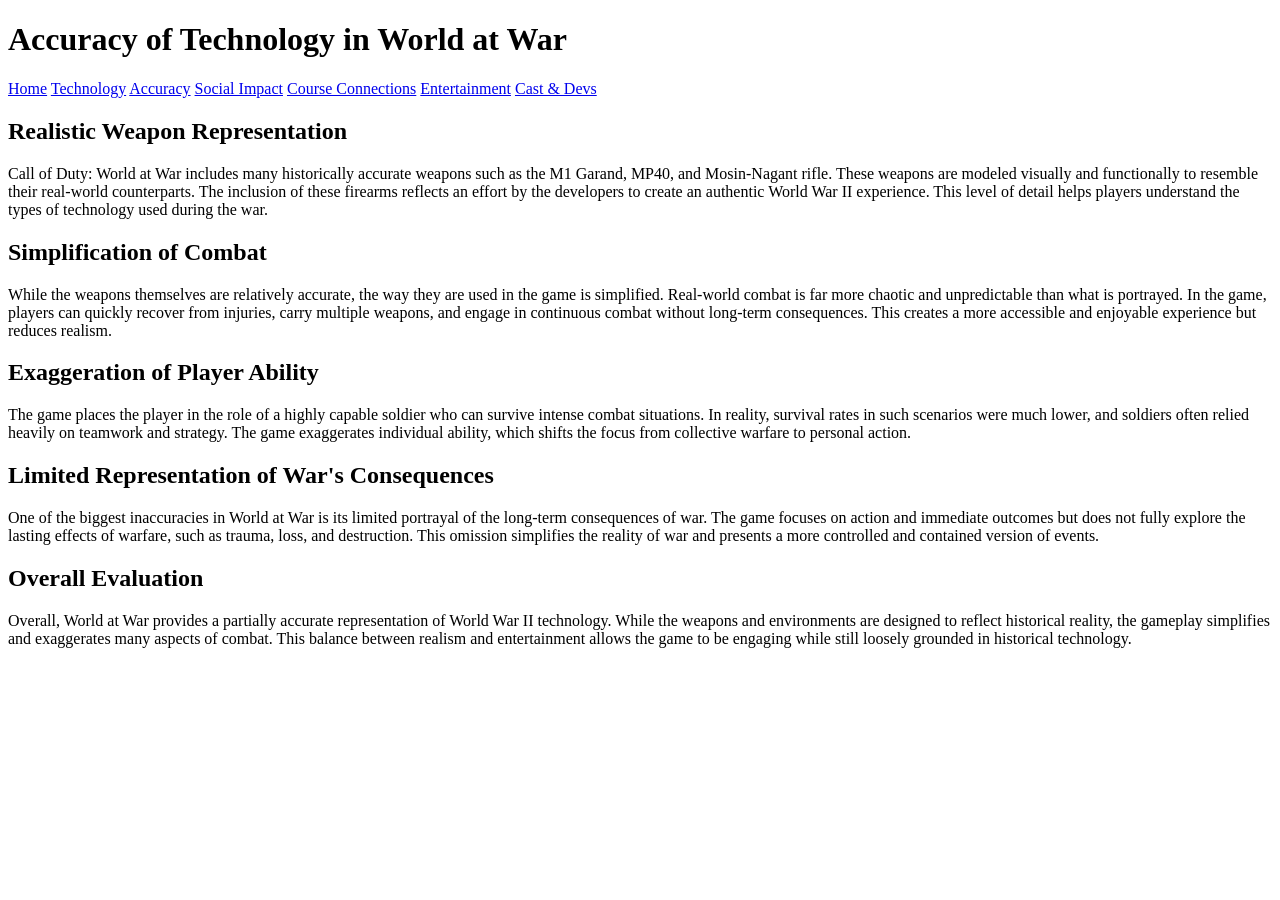
==== pages/accuracy.html @ 3baa03cf "Update accuracy.html" ====
<!DOCTYPE html>
<html lang="en">
<head>
    <meta charset="UTF-8">
    <title>Accuracy - World at War</title>
    <link rel="stylesheet" href="../style.css">
</head>
<body>

<header>
    <h1>Accuracy of Technology in World at War</h1>
</header>

<nav>
    <a href="../index.html">Home</a>
    <a href="technology.html">Technology</a>
    <a href="accuracy.html">Accuracy</a>
    <a href="social-impact.html">Social Impact</a>
    <a href="course-connections.html">Course Connections</a>
    <a href="entertainment.html">Entertainment</a>
    <a href="cast.html">Cast & Devs</a>
</nav>

<section>
    <h2>Realistic Weapon Representation</h2>
    <p>
        Call of Duty: World at War includes many historically accurate weapons such as the M1 Garand, MP40, 
        and Mosin-Nagant rifle. These weapons are modeled visually and functionally to resemble their real-world 
        counterparts. The inclusion of these firearms reflects an effort by the developers to create an authentic 
        World War II experience. This level of detail helps players understand the types of technology used during 
        the war.
    </p>
</section>

<section>
    <h2>Simplification of Combat</h2>
    <p>
        While the weapons themselves are relatively accurate, the way they are used in the game is simplified. 
        Real-world combat is far more chaotic and unpredictable than what is portrayed. In the game, players can 
        quickly recover from injuries, carry multiple weapons, and engage in continuous combat without long-term 
        consequences. This creates a more accessible and enjoyable experience but reduces realism.
    </p>
</section>

<section>
    <h2>Exaggeration of Player Ability</h2>
    <p>
        The game places the player in the role of a highly capable soldier who can survive intense combat situations. 
        In reality, survival rates in such scenarios were much lower, and soldiers often relied heavily on teamwork 
        and strategy. The game exaggerates individual ability, which shifts the focus from collective warfare to 
        personal action.
    </p>
</section>

<section>
    <h2>Limited Representation of War's Consequences</h2>
    <p>
        One of the biggest inaccuracies in World at War is its limited portrayal of the long-term consequences of war. 
        The game focuses on action and immediate outcomes but does not fully explore the lasting effects of warfare, 
        such as trauma, loss, and destruction. This omission simplifies the reality of war and presents a more 
        controlled and contained version of events.
    </p>
</section>

<section>
    <h2>Overall Evaluation</h2>
    <p>
        Overall, World at War provides a partially accurate representation of World War II technology. While the 
        weapons and environments are designed to reflect historical reality, the gameplay simplifies and exaggerates 
        many aspects of combat. This balance between realism and entertainment allows the game to be engaging while 
        still loosely grounded in historical technology.
    </p>
</section>

</body>
</html>
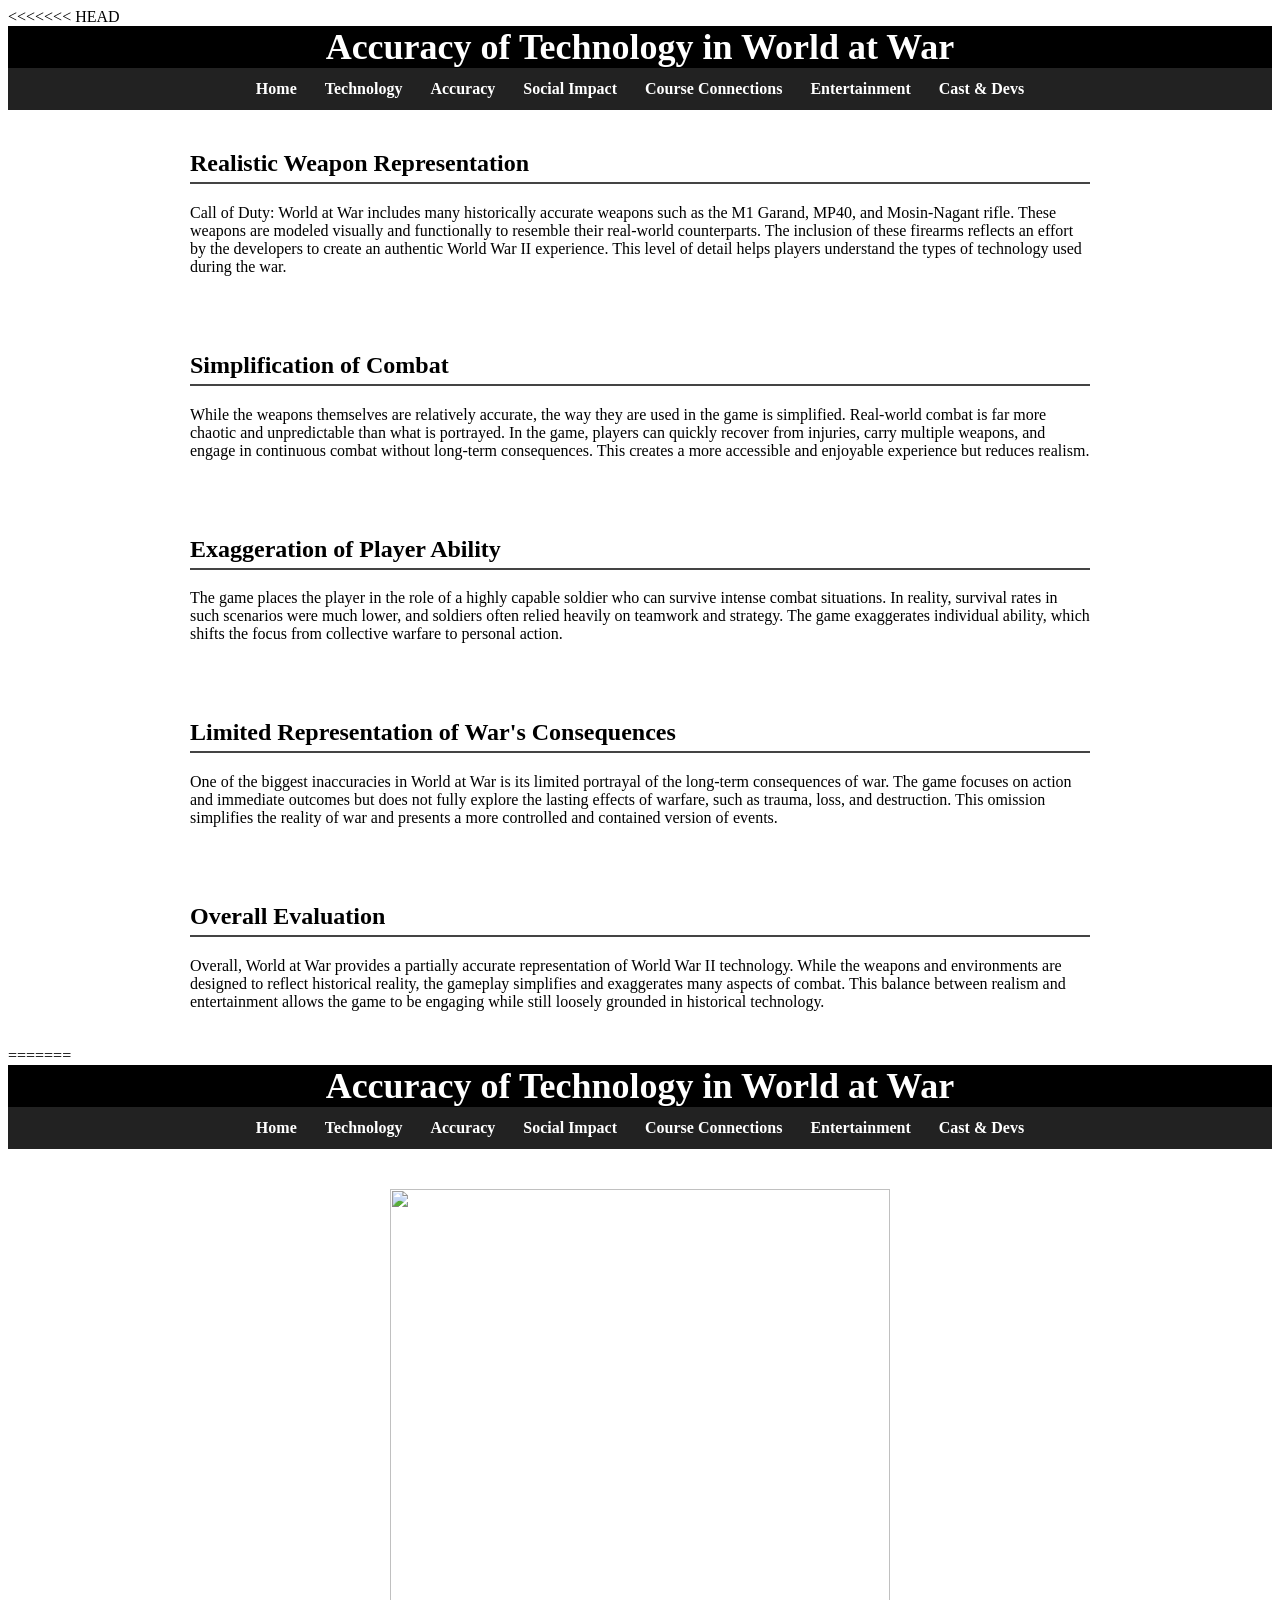
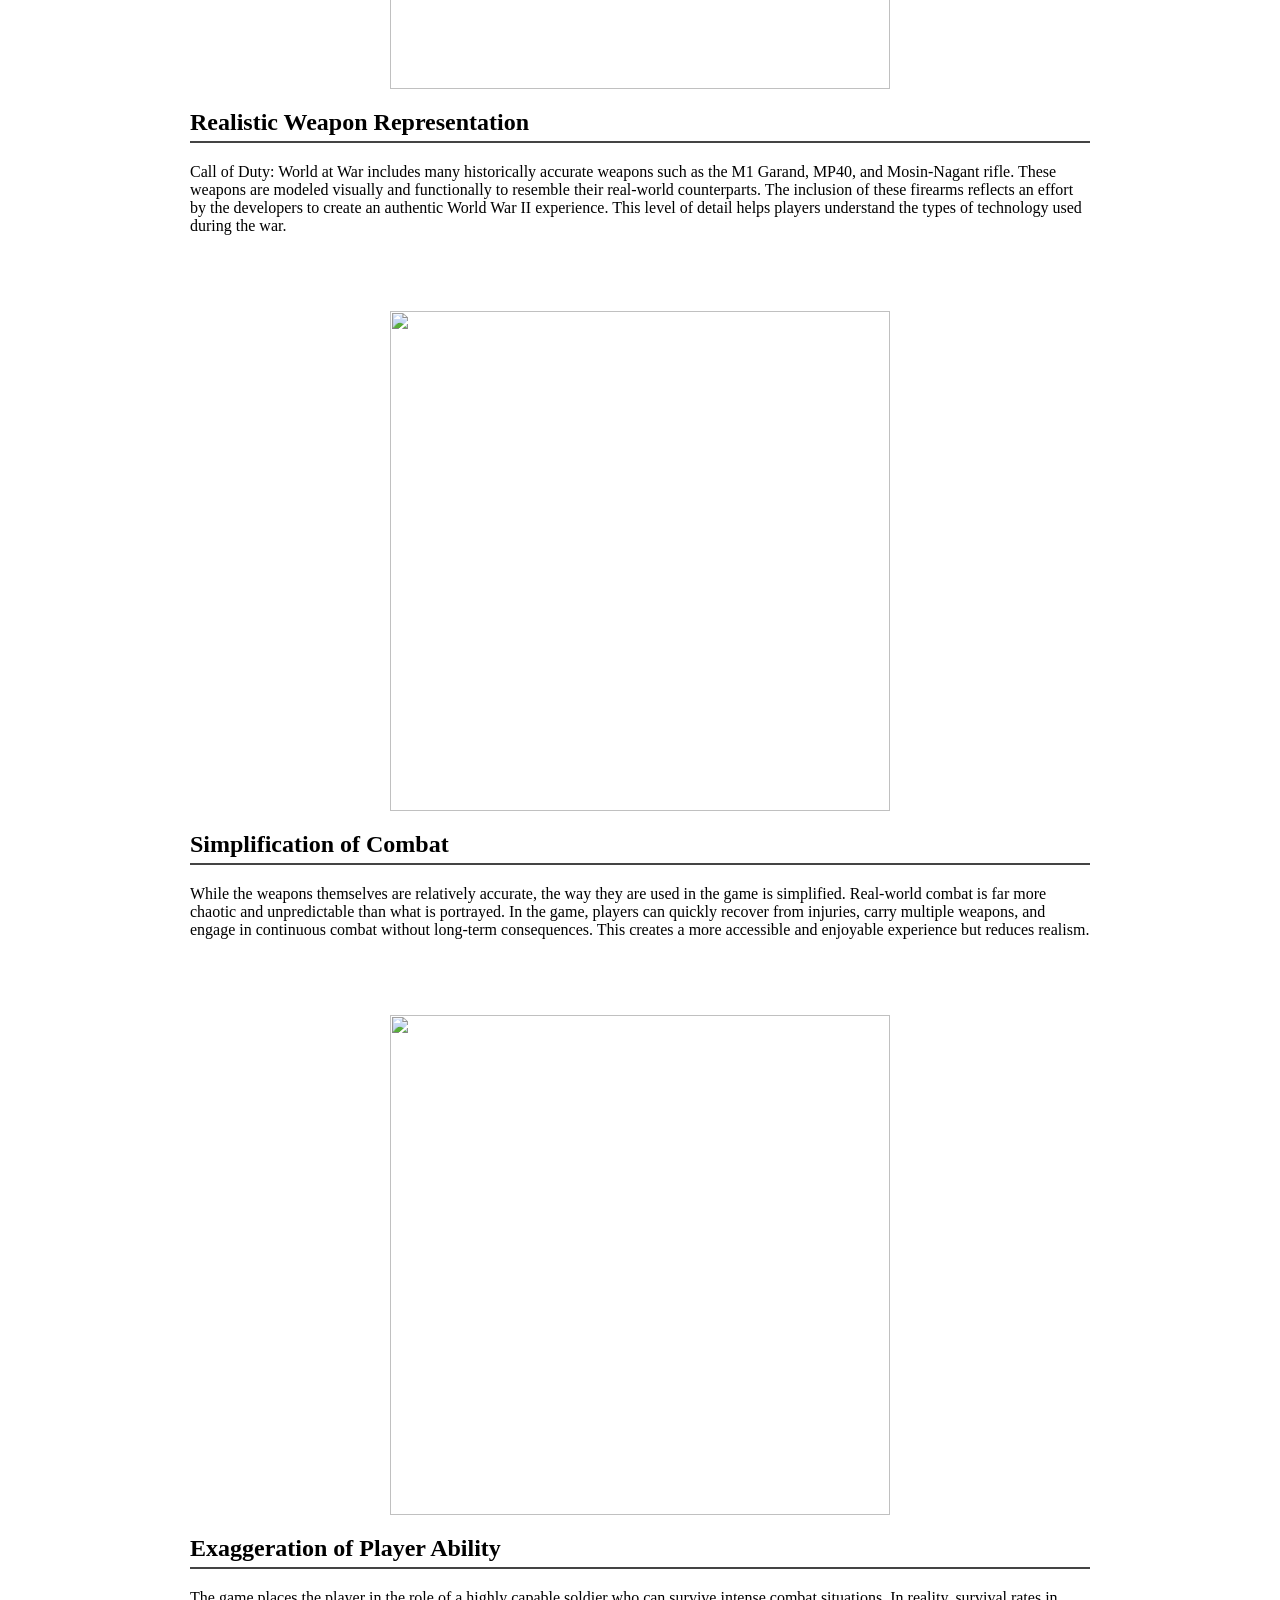
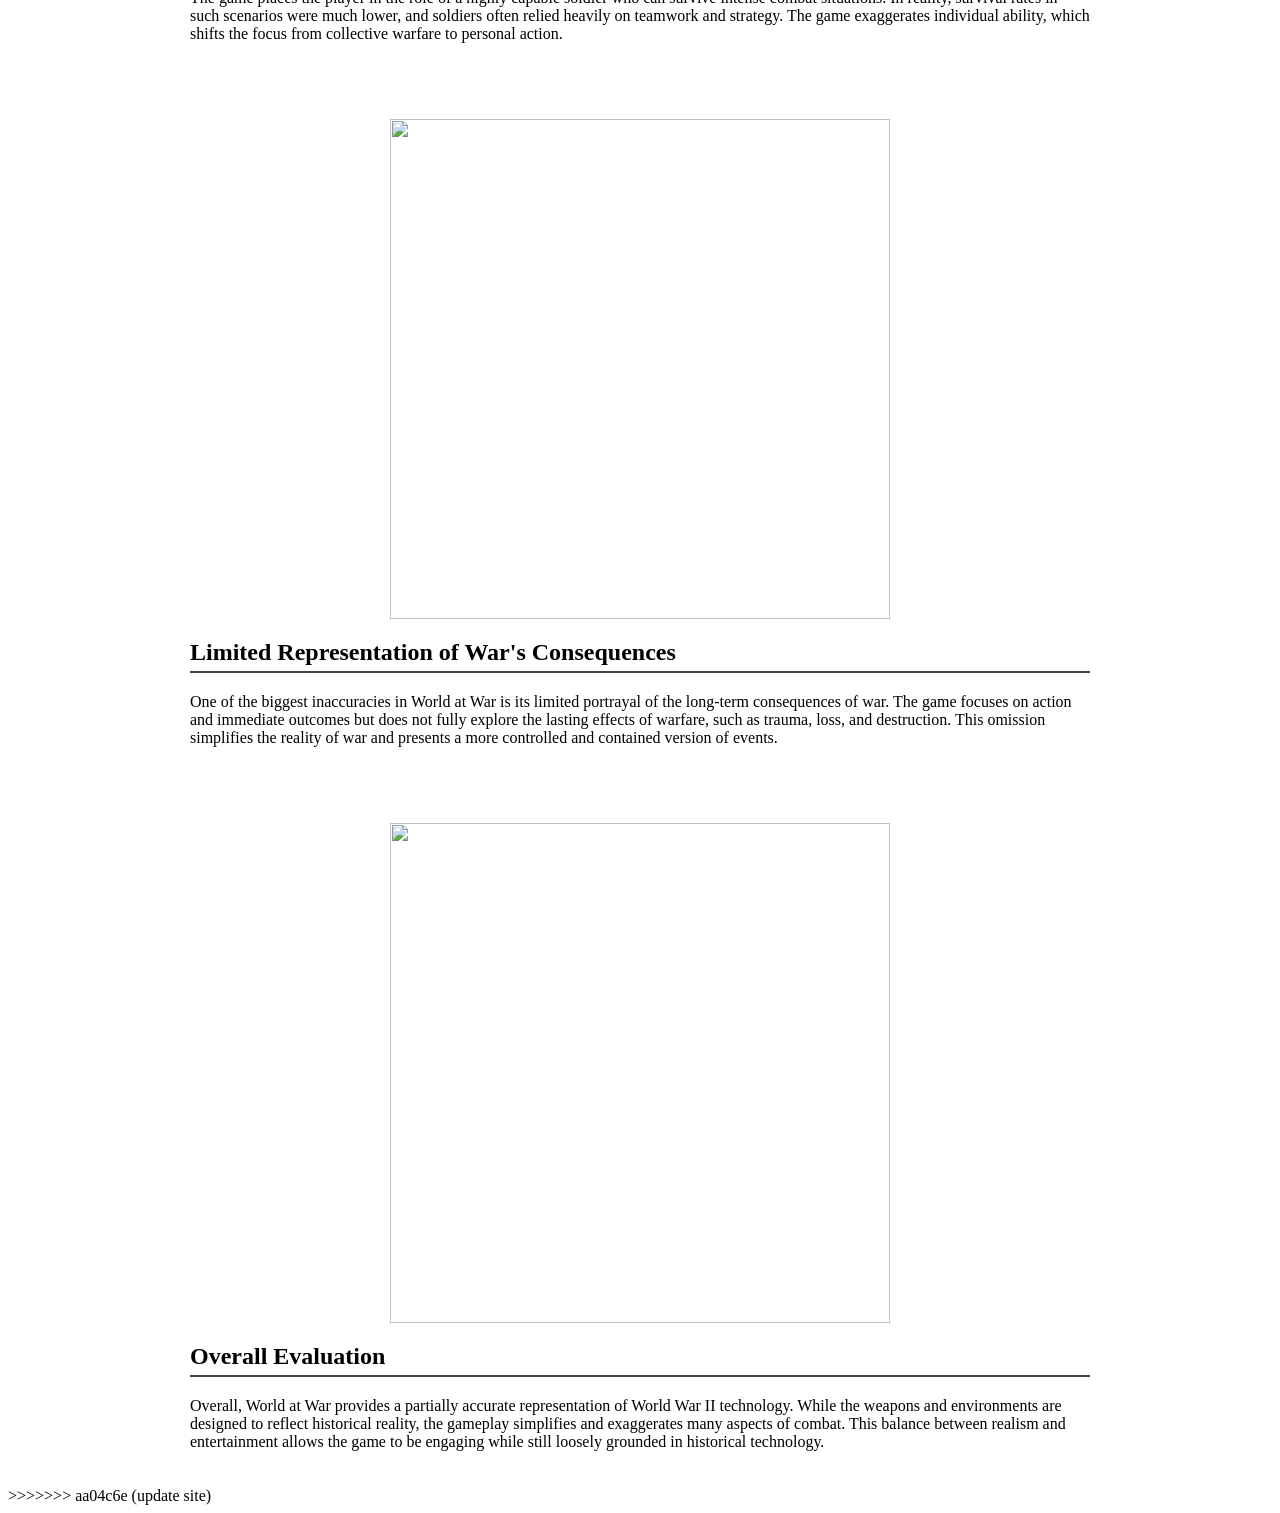
==== commit 361c3153: "final version" ====
--- a/pages/accuracy.html
+++ b/pages/accuracy.html
@@ -1,3 +1,4 @@
+<<<<<<< HEAD
 <!DOCTYPE html>
 <html lang="en">
 <head>
@@ -74,3 +75,91 @@
 
 </body>
 </html>
+=======
+<!DOCTYPE html>
+<html lang="en">
+<head>
+    <meta charset="UTF-8">
+    <title>Accuracy - World at War</title>
+    <link rel="stylesheet" href="../style.css">
+</head>
+<body>
+
+<header>
+    <h1>Accuracy of Technology in World at War</h1>
+</header>
+
+<nav>
+    <a href="../index.html">Home</a>
+    <a href="technology.html">Technology</a>
+    <a href="accuracy.html">Accuracy</a>
+    <a href="social-impact.html">Social Impact</a>
+    <a href="course-connections.html">Course Connections</a>
+    <a href="entertainment.html">Entertainment</a>
+    <a href="cast.html">Cast & Devs</a>
+</nav>
+
+<section>
+    <img src="https://cdn.britannica.com/74/143874-050-BFB34A89/Garand-rifle-1945.jpg" 
+style="width:500px; display:block; margin:20px auto;">
+    <h2>Realistic Weapon Representation</h2>
+    <p>
+        Call of Duty: World at War includes many historically accurate weapons such as the M1 Garand, MP40, 
+        and Mosin-Nagant rifle. These weapons are modeled visually and functionally to resemble their real-world 
+        counterparts. The inclusion of these firearms reflects an effort by the developers to create an authentic 
+        World War II experience. This level of detail helps players understand the types of technology used during 
+        the war.
+    </p>
+</section>
+
+<section>
+    <img src="https://www.armyupress.army.mil/Portals/7/military-review/img/ENGLISHso2018/Schifferle-img-1.jpg" 
+style="width:500px; display:block; margin:20px auto;">
+    <h2>Simplification of Combat</h2>
+    <p>
+        While the weapons themselves are relatively accurate, the way they are used in the game is simplified. 
+        Real-world combat is far more chaotic and unpredictable than what is portrayed. In the game, players can 
+        quickly recover from injuries, carry multiple weapons, and engage in continuous combat without long-term 
+        consequences. This creates a more accessible and enjoyable experience but reduces realism.
+    </p>
+</section>
+
+<section>
+    <img src="https://www.tjomo.com/wp-content/uploads/2022/08/53-1-600x504.jpg" 
+style="width:500px; display:block; margin:20px auto;">
+    <h2>Exaggeration of Player Ability</h2>
+    <p>
+        The game places the player in the role of a highly capable soldier who can survive intense combat situations. 
+        In reality, survival rates in such scenarios were much lower, and soldiers often relied heavily on teamwork 
+        and strategy. The game exaggerates individual ability, which shifts the focus from collective warfare to 
+        personal action.
+    </p>
+</section>
+
+<section>
+    <img src="https://gdb.rferl.org/1badff0f-e634-4d8c-bf6d-13f216c8ab47_w1071_s_d3.jpg" 
+style="width:500px; display:block; margin:20px auto;">
+    <h2>Limited Representation of War's Consequences</h2>
+    <p>
+        One of the biggest inaccuracies in World at War is its limited portrayal of the long-term consequences of war. 
+        The game focuses on action and immediate outcomes but does not fully explore the lasting effects of warfare, 
+        such as trauma, loss, and destruction. This omission simplifies the reality of war and presents a more 
+        controlled and contained version of events.
+    </p>
+</section>
+
+<section>
+    <img src="https://www.exitlag.com/blog/wp-content/uploads/2024/11/call-of-duty-world-at-war-1-1024x576.webp" 
+style="width:500px; display:block; margin:20px auto;">
+    <h2>Overall Evaluation</h2>
+    <p>
+        Overall, World at War provides a partially accurate representation of World War II technology. While the 
+        weapons and environments are designed to reflect historical reality, the gameplay simplifies and exaggerates 
+        many aspects of combat. This balance between realism and entertainment allows the game to be engaging while 
+        still loosely grounded in historical technology.
+    </p>
+</section>
+
+</body>
+</html>
+>>>>>>> aa04c6e (update site)
--- a/style.css
+++ b/style.css
@@ -0,0 +1,111 @@
+<<<<<<< HEAD
+body {
+    font-family: Arial, sans-serif;
+    margin: 0;
+    background-color: #111;
+    color: #eee;
+}
+
+header {
+    text-align: center;
+    color: white;
+    background-color: #000;
+}
+
+header h1 {
+    margin: 0;
+    font-size: 36px;
+}
+
+header p {
+    margin: 5px 0;
+}
+
+nav {
+    background: #222;
+    padding: 12px;
+    text-align: center;
+}
+
+nav a {
+    color: #fff;
+    margin: 0 12px;
+    text-decoration: none;
+    font-weight: bold;
+}
+
+nav a:hover {
+    color: #ff4d4d;
+}
+
+section {
+    padding: 20px;
+    max-width: 900px;
+    margin: auto;
+}
+
+h2 {
+    border-bottom: 2px solid #444;
+    padding-bottom: 5px;
+}
+
+iframe {
+    display: block;
+    margin: 20px auto;
+}
+=======
+body {
+    font-family: Arial, sans-serif;
+    margin: 0;
+    background-color: #111;
+    color: #eee;
+}
+
+header {
+    text-align: center;
+    color: white;
+    background-color: #000;
+}
+
+header h1 {
+    margin: 0;
+    font-size: 36px;
+}
+
+header p {
+    margin: 5px 0;
+}
+
+nav {
+    background: #222;
+    padding: 12px;
+    text-align: center;
+}
+
+nav a {
+    color: #fff;
+    margin: 0 12px;
+    text-decoration: none;
+    font-weight: bold;
+}
+
+nav a:hover {
+    color: #ff4d4d;
+}
+
+section {
+    padding: 20px;
+    max-width: 900px;
+    margin: auto;
+}
+
+h2 {
+    border-bottom: 2px solid #444;
+    padding-bottom: 5px;
+}
+
+iframe {
+    display: block;
+    margin: 20px auto;
+}
+>>>>>>> aa04c6e (update site)
--- a/style.css
+++ b/style.css
@@ -0,0 +1,111 @@
+<<<<<<< HEAD
+body {
+    font-family: Arial, sans-serif;
+    margin: 0;
+    background-color: #111;
+    color: #eee;
+}
+
+header {
+    text-align: center;
+    color: white;
+    background-color: #000;
+}
+
+header h1 {
+    margin: 0;
+    font-size: 36px;
+}
+
+header p {
+    margin: 5px 0;
+}
+
+nav {
+    background: #222;
+    padding: 12px;
+    text-align: center;
+}
+
+nav a {
+    color: #fff;
+    margin: 0 12px;
+    text-decoration: none;
+    font-weight: bold;
+}
+
+nav a:hover {
+    color: #ff4d4d;
+}
+
+section {
+    padding: 20px;
+    max-width: 900px;
+    margin: auto;
+}
+
+h2 {
+    border-bottom: 2px solid #444;
+    padding-bottom: 5px;
+}
+
+iframe {
+    display: block;
+    margin: 20px auto;
+}
+=======
+body {
+    font-family: Arial, sans-serif;
+    margin: 0;
+    background-color: #111;
+    color: #eee;
+}
+
+header {
+    text-align: center;
+    color: white;
+    background-color: #000;
+}
+
+header h1 {
+    margin: 0;
+    font-size: 36px;
+}
+
+header p {
+    margin: 5px 0;
+}
+
+nav {
+    background: #222;
+    padding: 12px;
+    text-align: center;
+}
+
+nav a {
+    color: #fff;
+    margin: 0 12px;
+    text-decoration: none;
+    font-weight: bold;
+}
+
+nav a:hover {
+    color: #ff4d4d;
+}
+
+section {
+    padding: 20px;
+    max-width: 900px;
+    margin: auto;
+}
+
+h2 {
+    border-bottom: 2px solid #444;
+    padding-bottom: 5px;
+}
+
+iframe {
+    display: block;
+    margin: 20px auto;
+}
+>>>>>>> aa04c6e (update site)
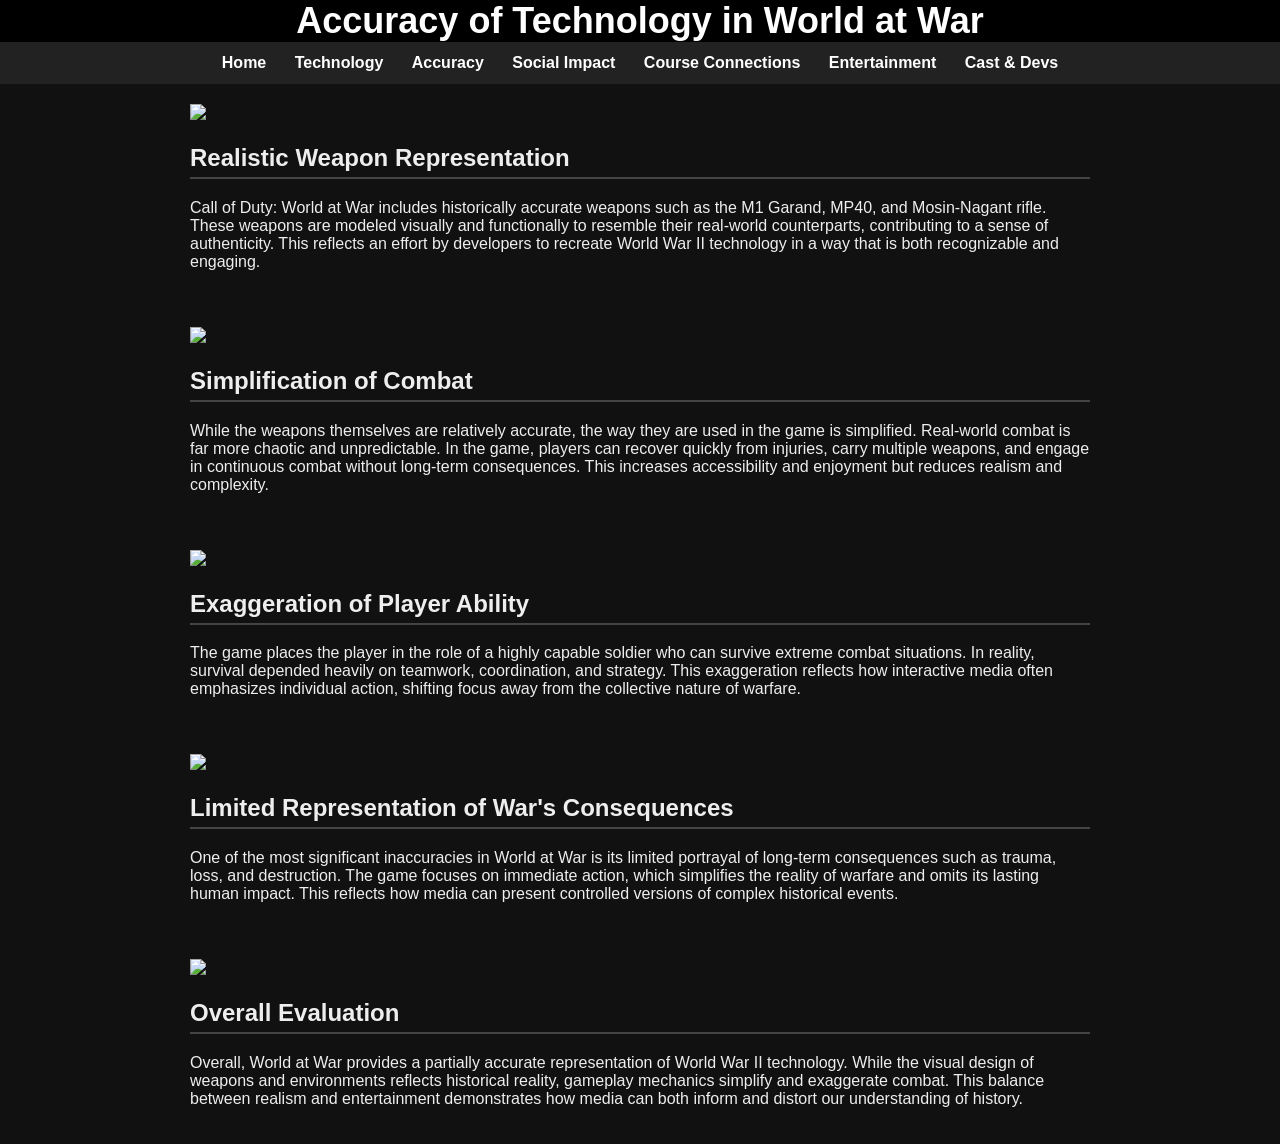
==== commit d9e4232a: "update" ====
--- a/pages/accuracy.html
+++ b/pages/accuracy.html
@@ -1,91 +1,15 @@
-<<<<<<< HEAD
-<!DOCTYPE html>
-<html lang="en">
-<head>
-    <meta charset="UTF-8">
-    <title>Accuracy - World at War</title>
-    <link rel="stylesheet" href="../style.css">
-</head>
-<body>
-
-<header>
-    <h1>Accuracy of Technology in World at War</h1>
-</header>
-
-<nav>
-    <a href="../index.html">Home</a>
-    <a href="technology.html">Technology</a>
-    <a href="accuracy.html">Accuracy</a>
-    <a href="social-impact.html">Social Impact</a>
-    <a href="course-connections.html">Course Connections</a>
-    <a href="entertainment.html">Entertainment</a>
-    <a href="cast.html">Cast & Devs</a>
-</nav>
-
-<section>
-    <h2>Realistic Weapon Representation</h2>
-    <p>
-        Call of Duty: World at War includes many historically accurate weapons such as the M1 Garand, MP40, 
-        and Mosin-Nagant rifle. These weapons are modeled visually and functionally to resemble their real-world 
-        counterparts. The inclusion of these firearms reflects an effort by the developers to create an authentic 
-        World War II experience. This level of detail helps players understand the types of technology used during 
-        the war.
-    </p>
-</section>
-
-<section>
-    <h2>Simplification of Combat</h2>
-    <p>
-        While the weapons themselves are relatively accurate, the way they are used in the game is simplified. 
-        Real-world combat is far more chaotic and unpredictable than what is portrayed. In the game, players can 
-        quickly recover from injuries, carry multiple weapons, and engage in continuous combat without long-term 
-        consequences. This creates a more accessible and enjoyable experience but reduces realism.
-    </p>
-</section>
-
-<section>
-    <h2>Exaggeration of Player Ability</h2>
-    <p>
-        The game places the player in the role of a highly capable soldier who can survive intense combat situations. 
-        In reality, survival rates in such scenarios were much lower, and soldiers often relied heavily on teamwork 
-        and strategy. The game exaggerates individual ability, which shifts the focus from collective warfare to 
-        personal action.
-    </p>
-</section>
-
-<section>
-    <h2>Limited Representation of War's Consequences</h2>
-    <p>
-        One of the biggest inaccuracies in World at War is its limited portrayal of the long-term consequences of war. 
-        The game focuses on action and immediate outcomes but does not fully explore the lasting effects of warfare, 
-        such as trauma, loss, and destruction. This omission simplifies the reality of war and presents a more 
-        controlled and contained version of events.
-    </p>
-</section>
-
-<section>
-    <h2>Overall Evaluation</h2>
-    <p>
-        Overall, World at War provides a partially accurate representation of World War II technology. While the 
-        weapons and environments are designed to reflect historical reality, the gameplay simplifies and exaggerates 
-        many aspects of combat. This balance between realism and entertainment allows the game to be engaging while 
-        still loosely grounded in historical technology.
-    </p>
-</section>
-
-</body>
-</html>
-=======
 <!DOCTYPE html>
 <html lang="en">
 <head>
     <meta charset="UTF-8">
+    <meta name="viewport" content="width=device-width, initial-scale=1.0">
     <title>Accuracy - World at War</title>
     <link rel="stylesheet" href="../style.css">
 </head>
+
 <body>
 
-<header>
+<header class="sub-hero">
     <h1>Accuracy of Technology in World at War</h1>
 </header>
 
@@ -99,67 +23,63 @@
     <a href="cast.html">Cast & Devs</a>
 </nav>
 
+<main>
+
 <section>
-    <img src="https://cdn.britannica.com/74/143874-050-BFB34A89/Garand-rifle-1945.jpg" 
-style="width:500px; display:block; margin:20px auto;">
+    <img src="https://cdn.britannica.com/74/143874-050-BFB34A89/Garand-rifle-1945.jpg" class="content-img">
     <h2>Realistic Weapon Representation</h2>
     <p>
-        Call of Duty: World at War includes many historically accurate weapons such as the M1 Garand, MP40, 
-        and Mosin-Nagant rifle. These weapons are modeled visually and functionally to resemble their real-world 
-        counterparts. The inclusion of these firearms reflects an effort by the developers to create an authentic 
-        World War II experience. This level of detail helps players understand the types of technology used during 
-        the war.
+        Call of Duty: World at War includes historically accurate weapons such as the M1 Garand, MP40, 
+        and Mosin-Nagant rifle. These weapons are modeled visually and functionally to resemble their 
+        real-world counterparts, contributing to a sense of authenticity. This reflects an effort by 
+        developers to recreate World War II technology in a way that is both recognizable and engaging.
     </p>
 </section>
 
 <section>
-    <img src="https://www.armyupress.army.mil/Portals/7/military-review/img/ENGLISHso2018/Schifferle-img-1.jpg" 
-style="width:500px; display:block; margin:20px auto;">
+    <img src="https://www.armyupress.army.mil/Portals/7/military-review/img/ENGLISHso2018/Schifferle-img-1.jpg" class="content-img">
     <h2>Simplification of Combat</h2>
     <p>
         While the weapons themselves are relatively accurate, the way they are used in the game is simplified. 
-        Real-world combat is far more chaotic and unpredictable than what is portrayed. In the game, players can 
-        quickly recover from injuries, carry multiple weapons, and engage in continuous combat without long-term 
-        consequences. This creates a more accessible and enjoyable experience but reduces realism.
+        Real-world combat is far more chaotic and unpredictable. In the game, players can recover quickly from 
+        injuries, carry multiple weapons, and engage in continuous combat without long-term consequences. This 
+        increases accessibility and enjoyment but reduces realism and complexity.
     </p>
 </section>
 
 <section>
-    <img src="https://www.tjomo.com/wp-content/uploads/2022/08/53-1-600x504.jpg" 
-style="width:500px; display:block; margin:20px auto;">
+    <img src="https://www.tjomo.com/wp-content/uploads/2022/08/53-1-600x504.jpg" class="content-img">
     <h2>Exaggeration of Player Ability</h2>
     <p>
-        The game places the player in the role of a highly capable soldier who can survive intense combat situations. 
-        In reality, survival rates in such scenarios were much lower, and soldiers often relied heavily on teamwork 
-        and strategy. The game exaggerates individual ability, which shifts the focus from collective warfare to 
-        personal action.
+        The game places the player in the role of a highly capable soldier who can survive extreme combat situations. 
+        In reality, survival depended heavily on teamwork, coordination, and strategy. This exaggeration reflects how 
+        interactive media often emphasizes individual action, shifting focus away from the collective nature of warfare.
     </p>
 </section>
 
 <section>
-    <img src="https://gdb.rferl.org/1badff0f-e634-4d8c-bf6d-13f216c8ab47_w1071_s_d3.jpg" 
-style="width:500px; display:block; margin:20px auto;">
+    <img src="https://gdb.rferl.org/1badff0f-e634-4d8c-bf6d-13f216c8ab47_w1071_s_d3.jpg" class="content-img">
     <h2>Limited Representation of War's Consequences</h2>
     <p>
-        One of the biggest inaccuracies in World at War is its limited portrayal of the long-term consequences of war. 
-        The game focuses on action and immediate outcomes but does not fully explore the lasting effects of warfare, 
-        such as trauma, loss, and destruction. This omission simplifies the reality of war and presents a more 
-        controlled and contained version of events.
+        One of the most significant inaccuracies in World at War is its limited portrayal of long-term consequences 
+        such as trauma, loss, and destruction. The game focuses on immediate action, which simplifies the reality 
+        of warfare and omits its lasting human impact. This reflects how media can present controlled versions 
+        of complex historical events.
     </p>
 </section>
 
 <section>
-    <img src="https://www.exitlag.com/blog/wp-content/uploads/2024/11/call-of-duty-world-at-war-1-1024x576.webp" 
-style="width:500px; display:block; margin:20px auto;">
+    <img src="https://www.exitlag.com/blog/wp-content/uploads/2024/11/call-of-duty-world-at-war-1-1024x576.webp" class="content-img">
     <h2>Overall Evaluation</h2>
     <p>
-        Overall, World at War provides a partially accurate representation of World War II technology. While the 
-        weapons and environments are designed to reflect historical reality, the gameplay simplifies and exaggerates 
-        many aspects of combat. This balance between realism and entertainment allows the game to be engaging while 
-        still loosely grounded in historical technology.
+        Overall, World at War provides a partially accurate representation of World War II technology. While 
+        the visual design of weapons and environments reflects historical reality, gameplay mechanics simplify 
+        and exaggerate combat. This balance between realism and entertainment demonstrates how media can both 
+        inform and distort our understanding of history.
     </p>
 </section>
 
+</main>
+
 </body>
-</html>
->>>>>>> aa04c6e (update site)
+</html>
--- a/style.css
+++ b/style.css
@@ -1,4 +1,3 @@
-<<<<<<< HEAD
 body {
     font-family: Arial, sans-serif;
     margin: 0;
@@ -52,60 +51,4 @@
 iframe {
     display: block;
     margin: 20px auto;
-}
-=======
-body {
-    font-family: Arial, sans-serif;
-    margin: 0;
-    background-color: #111;
-    color: #eee;
-}
-
-header {
-    text-align: center;
-    color: white;
-    background-color: #000;
-}
-
-header h1 {
-    margin: 0;
-    font-size: 36px;
-}
-
-header p {
-    margin: 5px 0;
-}
-
-nav {
-    background: #222;
-    padding: 12px;
-    text-align: center;
-}
-
-nav a {
-    color: #fff;
-    margin: 0 12px;
-    text-decoration: none;
-    font-weight: bold;
-}
-
-nav a:hover {
-    color: #ff4d4d;
-}
-
-section {
-    padding: 20px;
-    max-width: 900px;
-    margin: auto;
-}
-
-h2 {
-    border-bottom: 2px solid #444;
-    padding-bottom: 5px;
-}
-
-iframe {
-    display: block;
-    margin: 20px auto;
-}
->>>>>>> aa04c6e (update site)
+}
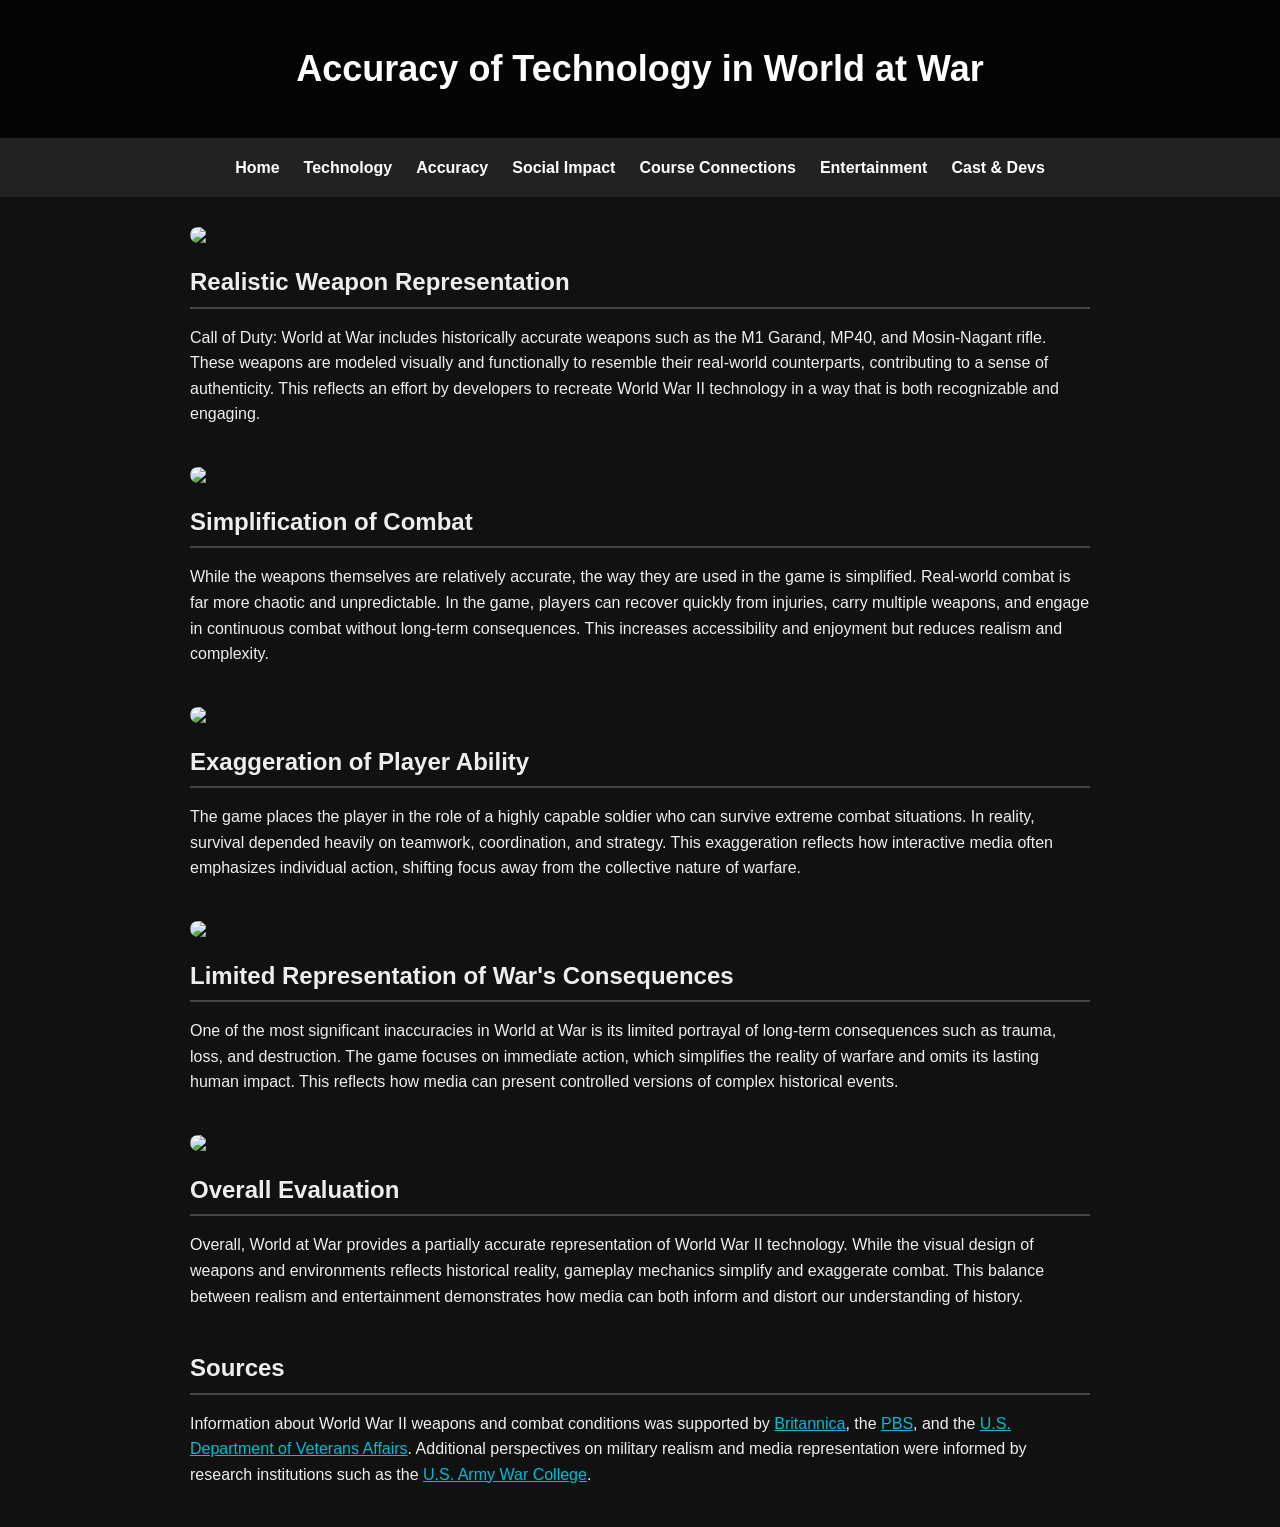
==== commit a171d920: "final" ====
--- a/pages/accuracy.html
+++ b/pages/accuracy.html
@@ -79,6 +79,18 @@
     </p>
 </section>
 
+<section>
+    <h2>Sources</h2>
+    <p>
+        Information about World War II weapons and combat conditions was supported by 
+        <a href="https://www.britannica.com/technology/Garand-rifle" target="_blank">Britannica</a>, 
+        the <a href="https://www.pbs.org/kenburns/the-war/life-in-the-infantry" target="_blank">PBS</a>, 
+        and the <a href="https://www.ptsd.va.gov/" target="_blank">U.S. Department of Veterans Affairs</a>. 
+        Additional perspectives on military realism and media representation were informed by research institutions 
+        such as the <a href="https://press.armywarcollege.edu/" target="_blank">U.S. Army War College</a>.
+    </p>
+</section>
+
 </main>
 
 </body>
--- a/style.css
+++ b/style.css
@@ -1,54 +1,163 @@
 body {
+    margin: 0;
     font-family: Arial, sans-serif;
-    margin: 0;
     background-color: #111;
     color: #eee;
+    line-height: 1.6;
 }
 
-header {
+/* HERO (Homepage) */
+.hero {
+    position: relative;
+    background-image: url('https://cdn2.steamgriddb.com/hero_thumb/c1972825977a04d826aa8f04b033314b.jpg');
+    background-size: cover;
+    background-position: center;
+    padding: 60px 20px;
     text-align: center;
-    color: white;
-    background-color: #000;
 }
 
+.hero::before {
+    content: "";
+    position: absolute;
+    top: 0;
+    left: 0;
+    width: 100%;
+    height: 100%;
+    background: rgba(0,0,0,0.6);
+}
+
+.hero * {
+    position: relative;
+    z-index: 1;
+}
+
+/* SUB PAGE HEADER */
+.sub-hero {
+    position: relative;
+    background-image: url('https://wallpaper-house.com/data/out/21/wallpaper2you_2443.jpg');
+    background-size: cover;
+    background-position: center;
+    padding: 40px 20px;
+    text-align: center;
+}
+
+.sub-hero::before {
+    content: "";
+    position: absolute;
+    top: 0;
+    left: 0;
+    width: 100%;
+    height: 100%;
+    background: rgba(0,0,0,0.7);
+}
+
+.sub-hero * {
+    position: relative;
+    z-index: 1;
+}
+
+/* HEADER TEXT */
 header h1 {
     margin: 0;
     font-size: 36px;
+    color: white;
 }
 
 header p {
     margin: 5px 0;
 }
 
+/* NAVBAR */
 nav {
+    display: flex;
+    justify-content: center;
+    flex-wrap: wrap;
     background: #222;
     padding: 12px;
-    text-align: center;
 }
 
 nav a {
     color: #fff;
-    margin: 0 12px;
+    margin: 5px 12px;
     text-decoration: none;
     font-weight: bold;
+    transition: 0.2s;
 }
 
 nav a:hover {
     color: #ff4d4d;
 }
 
-section {
-    padding: 20px;
+/* MAIN CONTENT */
+main {
     max-width: 900px;
-    margin: auto;
+    margin: 30px auto;
+    padding: 0 20px;
 }
 
+section {
+    margin-bottom: 40px;
+}
+
+/* HEADINGS */
 h2 {
     border-bottom: 2px solid #444;
     padding-bottom: 5px;
+    margin-bottom: 15px;
 }
 
-iframe {
+/* IMAGES */
+.content-img {
     display: block;
     margin: 20px auto;
+    max-width: 100%;
+    height: auto;
+    border-radius: 8px;
+}
+
+/* VIDEO */
+.video-container {
+    position: relative;
+    padding-bottom: 56.25%;
+    height: 0;
+    overflow: hidden;
+    margin-top: 15px;
+}
+
+.video-container iframe {
+    position: absolute;
+    top: 0;
+    left: 0;
+    width: 100%;
+    height: 100%;
+    border: none;
+}
+
+/* CAST CARDS */
+.cast-card {
+    display: flex;
+    align-items: center;
+    gap: 20px;
+    margin: 20px 0;
+    background: #1a1a1a;
+    padding: 15px;
+    border-radius: 8px;
+}
+
+.cast-card img {
+    width: 120px;
+    border-radius: 8px;
+}
+
+.cast-card h3 {
+    margin-top: 0;
+}
+
+/* LINKS */
+a {
+    color: #00bcd4;
+}
+
+a:hover {
+    text-decoration: underline;
 }
